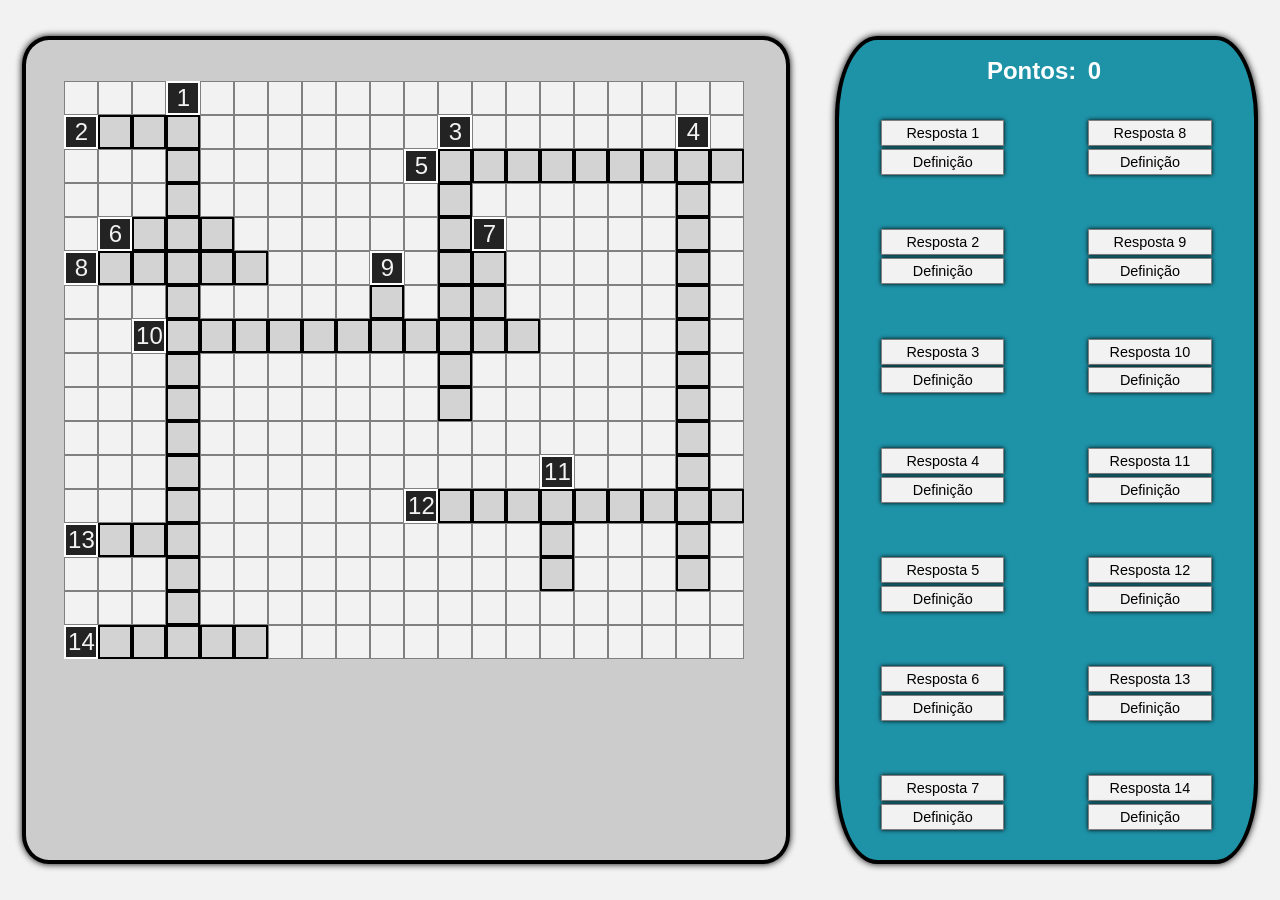
==== index.html @ 20c88618 "alterei o nome do .html" ====
<!DOCTYPE html>
<html lang="pt">

<head>
    <meta charset="UTF-8">
    <meta name="viewport" content="width=device-width, initial-scale=1.0">
    <title>Palavra Cruzada</title>
    <link rel="stylesheet" href="style.css">
</head>

<body>
    <div class="container">
        <div class="cruzada">
            <div class="grid-jogo">
                <div class="vazio"></div>
                <div class="vazio"></div>
                <div class="vazio"></div>
                <div class="numberBOX">1</div>
                <div class="vazio"></div>
                <div class="vazio"></div>
                <div class="vazio"></div>
                <div class="vazio"></div>
                <div class="vazio"></div>
                <div class="vazio"></div>
                <div class="vazio"></div>
                <div class="vazio"></div>
                <div class="vazio"></div>
                <div class="vazio"></div>
                <div class="vazio"></div>
                <div class="vazio"></div>
                <div class="vazio"></div>
                <div class="vazio"></div>
                <div class="vazio"></div>
                <div class="vazio"></div>
                <div class="numberBOX">2</div>
                <input id="RAMletra1" type="text" maxlength="1">
                <input id="RAMletra2" type="text" maxlength="1">
                <input id="RAMletra3" type="text" maxlength="1">
                <!---->
                <div class="vazio"></div>
                <div class="vazio"></div>
                <div class="vazio"></div>
                <div class="vazio"></div>
                <div class="vazio"></div>
                <div class="vazio"></div>
                <div class="vazio"></div>
                <div class="numberBOX">3</div>
                <div class="vazio"></div>
                <div class="vazio"></div>
                <div class="vazio"></div>
                <div class="vazio"></div>
                <div class="vazio"></div>
                <div class="vazio"></div>
                <div class="numberBOX">4</div>
                <div class="vazio"></div>
                <div class="vazio"></div>
                <div class="vazio"></div>
                <div class="vazio"></div>
                <input id="Massaletra2" type="text" maxlength="1">
                <div class="vazio"></div>
                <div class="vazio"></div>
                <div class="vazio"></div>
                <div class="vazio"></div>
                <div class="vazio"></div>
                <div class="vazio"></div>
                <div class="numberBOX">5</div>
                <input id="DualCoreletra1" type="text" maxlength="1">
                <!---->
                <input id="DualCoreletra2" type="text" maxlength="1">
                <input id="DualCoreletra3" type="text" maxlength="1">
                <input id="DualCoreletra4" type="text" maxlength="1">
                <input id="DualCoreletra5" type="text" maxlength="1">
                <input id="DualCoreletra6" type="text" maxlength="1">
                <input id="DualCoreletra7" type="text" maxlength="1">
                <input id="DualCoreletra8" type="text" maxlength="1">
                <!---->
                <input id="DualCoreletra9" type="text" maxlength="1">
                <div class="vazio"></div>
                <div class="vazio"></div>
                <div class="vazio"></div>
                <input id="Massaletra3" type="text" maxlength="1">
                <div class="vazio"></div>
                <div class="vazio"></div>
                <div class="vazio"></div>
                <div class="vazio"></div>
                <div class="vazio"></div>
                <div class="vazio"></div>
                <div class="vazio"></div>
                <input id="DataBusletra2" type="text" maxlength="1">
                <div class="vazio"></div>
                <div class="vazio"></div>
                <div class="vazio"></div>
                <div class="vazio"></div>
                <div class="vazio"></div>
                <div class="vazio"></div>
                <input id="Registradoresletra2" type="text" maxlength="1">
                <div class="vazio"></div>
                <div class="vazio"></div>
                <div class="numberBOX">6</div>
                <input id="ROMletra1" type="text" maxlength="1">
                <input id="ROMletra2" type="text" maxlength="1">
                <!---->
                <input id="ROMletra3" type="text" maxlength="1">
                <div class="vazio"></div>
                <div class="vazio"></div>
                <div class="vazio"></div>
                <div class="vazio"></div>
                <div class="vazio"></div>
                <div class="vazio"></div>
                <input id="DataBusletra3" type="text" maxlength="1">
                <div class="numberBOX">7</div>
                <div class="vazio"></div>
                <div class="vazio"></div>
                <div class="vazio"></div>
                <div class="vazio"></div>
                <div class="vazio"></div>
                <input id="Registradoresletra3" type="text" maxlength="1">
                <div class="vazio"></div>
                <div class="numberBOX">8</div>
                <input type="text" id="EPROMletra1" maxlength="1">
                <input type="text" id="EPROMletra2" maxlength="1">
                <input id="Massaletra5" type="text" maxlength="1">
                <input type="text" id="EPROMletra4" maxlength="1">
                <input type="text" id="EPROMletra5" maxlength="1">
                <div class="vazio"></div>
                <div class="vazio"></div>
                <div class="vazio"></div>
                <div class="numberBOX">9</div>
                <div class="vazio"></div>
                <input id="DataBusletra4" type="text" maxlength="1">
                <input id="CPUletra1" type="text" maxlength="1">
                <div class="vazio"></div>
                <div class="vazio"></div>
                <div class="vazio"></div>
                <div class="vazio"></div>
                <div class="vazio"></div>
                <input id="Registradoresletra4" type="text" maxlength="1">
                <div class="vazio"></div>
                <div class="vazio"></div>
                <div class="vazio"></div>
                <div class="vazio"></div>
                <input id="Massaletra6" type="text" maxlength="1">
                <div class="vazio"></div>
                <div class="vazio"></div>
                <div class="vazio"></div>
                <div class="vazio"></div>
                <div class="vazio"></div>
                <input id="CSletra1" type="text" maxlength="1">
                <div class="vazio"></div>
                <input id="DataBusletra5" type="text" maxlength="1"> <!-- "-" -->
                <input id="CPUletra2" type="text" maxlength="1">
                <div class="vazio"></div>
                <div class="vazio"></div>
                <div class="vazio"></div>
                <div class="vazio"></div>
                <div class="vazio"></div>
                <input id="Registradoresletra5" type="text" maxlength="1">
                <div class="vazio"></div>
                <div class="vazio"></div>
                <div class="vazio"></div>
                <div class="numberBOX">10</div>
                <input id="AddressBusletra1" type="text" maxlength="1">
                <!---->
                <input id="AddressBusletra2" type="text" maxlength="1">
                <input id="AddressBusletra3" type="text" maxlength="1">
                <input id="AddressBusletra4" type="text" maxlength="1">
                <input id="AddressBusletra5" type="text" maxlength="1">
                <input id="AddressBusletra6" type="text" maxlength="1">
                <input id="AddressBusletra7" type="text" maxlength="1">
                <input id="AddressBusletra8" type="text" maxlength="1"> <!-- "-" -->
                <input id="AddressBusletra9" type="text" maxlength="1">
                <!---->
                <input id="CPUletra3" type="text" maxlength="1">
                <!---->
                <input id="AddressBusletra11" type="text" maxlength="1">
                <div class="vazio"></div>
                <div class="vazio"></div>
                <div class="vazio"></div>
                <div class="vazio"></div>
                <input id="Registradoresletra6" type="text" maxlength="1">
                <div class="vazio"></div>
                <div class="vazio"></div>
                <div class="vazio"></div>
                <div class="vazio"></div>
                <input id="Massaletra8" type="text" maxlength="1"> <!-- "-" -->
                <div class="vazio"></div>
                <div class="vazio"></div>
                <div class="vazio"></div>
                <div class="vazio"></div>
                <div class="vazio"></div>
                <div class="vazio"></div>
                <div class="vazio"></div>
                <input id="DataBusletra7" type="text" maxlength="1">
                <div class="vazio"></div>
                <div class="vazio"></div>
                <div class="vazio"></div>
                <div class="vazio"></div>
                <div class="vazio"></div>
                <div class="vazio"></div>
                <input id="Registradoresletra7" type="text" maxlength="1">
                <div class="vazio"></div>
                <div class="vazio"></div>
                <div class="vazio"></div>
                <div class="vazio"></div>
                <input id="Massaletra9" type="text" maxlength="1">
                <div class="vazio"></div>
                <div class="vazio"></div>
                <div class="vazio"></div>
                <div class="vazio"></div>
                <div class="vazio"></div>
                <div class="vazio"></div>
                <div class="vazio"></div>
                <input id="DataBusletra8" type="text" maxlength="1">
                <div class="vazio"></div>
                <div class="vazio"></div>
                <div class="vazio"></div>
                <div class="vazio"></div>
                <div class="vazio"></div>
                <div class="vazio"></div>
                <input id="Registradoresletra8" type="text" maxlength="1">
                <div class="vazio"></div>
                <div class="vazio"></div>
                <div class="vazio"></div>
                <div class="vazio"></div>
                <input id="Massaletra10" type="text" maxlength="1">
                <div class="vazio"></div>
                <div class="vazio"></div>
                <div class="vazio"></div>
                <div class="vazio"></div>
                <div class="vazio"></div>
                <div class="vazio"></div>
                <div class="vazio"></div>
                <div class="vazio"></div>
                <div class="vazio"></div>
                <div class="vazio"></div>
                <div class="vazio"></div>
                <div class="vazio"></div>
                <div class="vazio"></div>
                <div class="vazio"></div>
                <input id="Registradoresletra9" type="text" maxlength="1">
                <div class="vazio"></div>
                <div class="vazio"></div>
                <div class="vazio"></div>
                <div class="vazio"></div>
                <input id="Massaletra11" type="text" maxlength="1"> <!-- "-" -->
                <div class="vazio"></div>
                <div class="vazio"></div>
                <div class="vazio"></div>
                <div class="vazio"></div>
                <div class="vazio"></div>
                <div class="vazio"></div>
                <div class="vazio"></div>
                <div class="vazio"></div>
                <div class="vazio"></div>
                <div class="vazio"></div>
                <div class="numberBOX">11</div>
                <div class="vazio"></div>
                <div class="vazio"></div>
                <div class="vazio"></div>
                <input id="Registradoresletra10" type="text" maxlength="1">
                <div class="vazio"></div>
                <div class="vazio"></div>
                <div class="vazio"></div>
                <div class="vazio"></div>
                <input id="Massaletra12" type="text" maxlength="1">
                <div class="vazio"></div>
                <div class="vazio"></div>
                <div class="vazio"></div>
                <div class="vazio"></div>
                <div class="vazio"></div>
                <div class="vazio"></div>
                <div class="numberBOX">12</div>
                <input id="QuadCoreletra1" type="text" maxlength="1">
                <input id="QuadCoreletra2" type="text" maxlength="1">
                <input id="QuadCoreletra3" type="text" maxlength="1">
                <input id="QuadCoreletra4" type="text" maxlength="1">
                <!---->
                <input id="QuadCoreletra5" type="text" maxlength="1"> <!-- "-" -->
                <input id="QuadCoreletra6" type="text" maxlength="1">
                <input id="QuadCoreletra7" type="text" maxlength="1">
                <input id="QuadCoreletra8" type="text" maxlength="1">
                <!---->
                <input id="QuadCoreletra9" type="text" maxlength="1">
                <div class="numberBOX">13</div>
                <input id="ULAletra1" type="text" maxlength="1">
                <input id="ULAletra2" type="text" maxlength="1">
                <input id="ULAletra3" type="text" maxlength="1">
                <!---->
                <div class="vazio"></div>
                <div class="vazio"></div>
                <div class="vazio"></div>
                <div class="vazio"></div>
                <div class="vazio"></div>
                <div class="vazio"></div>
                <div class="vazio"></div>
                <div class="vazio"></div>
                <div class="vazio"></div>
                <div class="vazio"></div>
                <input id="DMAletra2" type="text" maxlength="1">
                <div class="vazio"></div>
                <div class="vazio"></div>
                <div class="vazio"></div>
                <input id="Registradoresletra12" type="text" maxlength="1">
                <div class="vazio"></div>
                <div class="vazio"></div>
                <div class="vazio"></div>
                <div class="vazio"></div>
                <input id="Massaletra14" type="text" maxlength="1">
                <div class="vazio"></div>
                <div class="vazio"></div>
                <div class="vazio"></div>
                <div class="vazio"></div>
                <div class="vazio"></div>
                <div class="vazio"></div>
                <div class="vazio"></div>
                <div class="vazio"></div>
                <div class="vazio"></div>
                <div class="vazio"></div>
                <input id="DMAletra3" type="text" maxlength="1">
                <div class="vazio"></div>
                <div class="vazio"></div>
                <div class="vazio"></div>
                <input id="Registradoresletra13" type="text" maxlength="1">
                <div class="vazio"></div>
                <div class="vazio"></div>
                <div class="vazio"></div>
                <div class="vazio"></div>
                <input id="Massaletra15" type="text" maxlength="1">
                <div class="vazio"></div>
                <div class="vazio"></div>
                <div class="vazio"></div>
                <div class="vazio"></div>
                <div class="vazio"></div>
                <div class="vazio"></div>
                <div class="vazio"></div>
                <div class="vazio"></div>
                <div class="vazio"></div>
                <div class="vazio"></div>
                <div class="vazio"></div>
                <div class="vazio"></div>
                <div class="vazio"></div>
                <div class="vazio"></div>
                <div class="vazio"></div>
                <div class="vazio"></div>
                <div class="numberBOX">14</div>
                <input id="Flashletra1" type="text" maxlength="1">
                <input id="Flashletra2" type="text" maxlength="1">
                <input id="Flashletra3" type="text" maxlength="1">
                <!---->
                <input id="Flashletra4" type="text" maxlength="1">
                <input id="Flashletra5" type="text" maxlength="1">
                <div class="vazio"></div>
                <div class="vazio"></div>
                <div class="vazio"></div>
                <div class="vazio"></div>
                <div class="vazio"></div>
                <div class="vazio"></div>
                <div class="vazio"></div>
                <div class="vazio"></div>
                <div class="vazio"></div>
                <div class="vazio"></div>
                <div class="vazio"></div>
                <div class="vazio"></div>
                <div class="vazio"></div>
                <div class="vazio"></div>
            </div>
        </div>
        <div class="box2">
            <div class="placar">
                <h1>Pontos: <b id="b_pontos">0</b></h1>
            </div>
            <div class="botoes">
                <div class="coluna">
                    <div class="div_resp">
                        <button onclick="resposta1()">Resposta 1</button>
                        <button onclick="dica1()">Definição</button>
                        </p>
                    </div>
                    <div class="div_resp">
                        <button onclick="resposta2()">Resposta 2</button>
                        <button onclick="dica2()">Definição</button>
                    </div>
                    <div class="div_resp">
                        <button onclick="resposta3()">Resposta 3</button><button onclick="dica3()">Definição</button>
                    </div>
                    <div class="div_resp">
                        <button onclick="resposta4()">Resposta 4</button><button onclick="dica4()">Definição</button>
                    </div>
                    <div class="div_resp">
                        <button onclick="resposta5()">Resposta 5</button><button onclick="dica5()">Definição</button>
                    </div>
                    <div class="div_resp">
                        <button onclick="resposta6()">Resposta 6</button><button onclick="dica6()">Definição</button>
                    </div>
                    <div class="div_resp">
                        <button onclick="resposta7()">Resposta 7</button><button onclick="dica7()">Definição</button>
                    </div>
                </div>

                <div class="coluna">
                    <div class="div_resp">
                        <button onclick="resposta8()">Resposta 8</button><button onclick="dica8()">Definição</button>
                    </div>
                    <div class="div_resp">
                        <button onclick="resposta9()">Resposta 9</button><button onclick="dica9()">Definição</button>
                    </div>
                    <div class="div_resp">
                        <button onclick="resposta10()">Resposta 10</button><button onclick="dica10()">Definição</button>
                    </div>
                    <div class="div_resp">
                        <button onclick="resposta11()">Resposta 11</button><button onclick="dica11()">Definição</button>
                    </div>
                    <div class="div_resp">
                        <button onclick="resposta12()">Resposta 12</button><button onclick="dica12()">Definição</button>
                    </div>
                    <div class="div_resp">
                        <button onclick="resposta13()">Resposta 13</button><button onclick="dica13()">Definição</button>
                    </div>
                    <div class="div_resp">
                        <button onclick="resposta14()">Resposta 14</button><button onclick="dica14()">Definição</button>
                    </div>
                </div>

            </div>

        </div>
    </div>
</body>

</html>
<script src="script.js"></script>
---- style.css ----
* {
    margin: 0;
    padding: 0;
    box-sizing: border-box;
}

body {
    font-size: 24px;
    background-color: #f2f2f2;
    font-family: Arial, Helvetica, sans-serif;
}

.container {
    display: flex;
    justify-content: space-around;
}

.box2 {
    height: 92vh;
    width: 33vw;
    background-color: #1E93A8;
    border: black 0.2em solid;
    margin-top: 4vh;
    border-radius: 10%;
    box-shadow: 0 0 0.3em black;
}

.cruzada {
    display: flex;
    justify-content: center;
    align-items: center;
    margin-top: 4vh;
    height: 92vh;
    width: 60vw;
    background-color: #cccccc;
    border: black 0.2em solid;
    border-radius: 3.5%;
    box-shadow: 0 0 0.3em black;
}

.grid-jogo {
    display: grid;
    height: 90%;
    width: 90%;
    grid-template-columns: repeat(20, 34px);
    grid-template-rows: repeat(20, 34px);
    margin: 1em;
}

.vazio {
    /*height: 30px;
    width: 30px;*/
    background-color: #f2f2f2;
    border: grey 1px solid;
}

.numberBOX {
    background-color: #232323;
    color: #f2f2f2;
    text-align: center;
    /*height: 35px;
    width: 35px;*/
    border: white 2px solid;
    display: flex;
    align-items: center;
    justify-content: center;
}

.numberBOX:hover {
    transform: scale(1.2);
}

/*.input-jogo {
    height: auto;
}*/
input {
    /*height: 35px;
    width: 35px;*/
    background-color: lightgrey;
    color: black;
    text-align: center;
    text-transform: uppercase;
    border: black 2px solid;
    font-size: 0.8em;
}

input:hover {
    background-color: blue;
    color: white;
}

.placar {
    color: white;
    height: 6%;
    margin: 3%;
}

.placar h1,
.placar b {
    padding: 0.2em;
    font-size: 1em;
    text-align: center;
}

.div_resp {
    display: flex;
    flex-direction: column;
    margin: 0.5%;
    width: 95%;
    height: 9%;
}

.botoes {
    display: flex;
    justify-content: space-around;
    flex-direction: row;
    height: 90%;
}

.botoes p {
    font-size: 0.5em;
}

.coluna {
    display: flex;
    flex-direction: column;
    align-items: center;
    width: 32%;
    padding-bottom: 3%;
    padding-top: 1%;
    justify-content: space-between;
}

button {
    font-size: 0.6em;
    margin: 0.1em;
    height: 1.8em;
    padding: 0.15em;
    box-shadow: 0 0 0.3em black;
    background-color: #f2f2f2;
    border: grey 0.005em solid;
}

button:hover {
    color: #f2f2f2;
    background-color: #232323;
    border: white 0.01em solid;
}
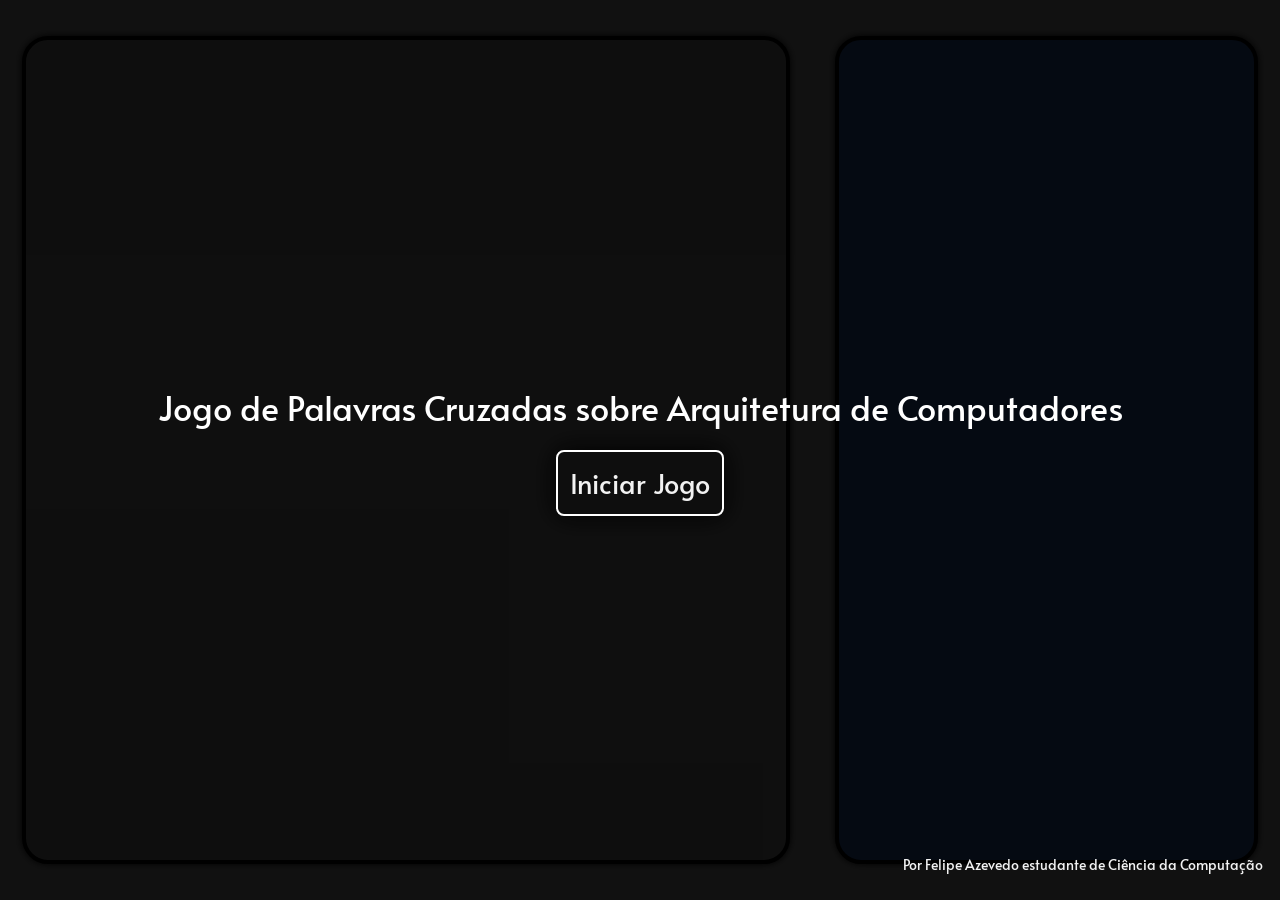
==== commit df2a828c: "add modal, responsive, better css" ====
--- a/index.html
+++ b/index.html
@@ -6,422 +6,26 @@
     <meta name="viewport" content="width=device-width, initial-scale=1.0">
     <title>Palavra Cruzada</title>
     <link rel="stylesheet" href="style.css">
+    <link href="https://fonts.googleapis.com/css2?family=Alata&display=swap" rel="stylesheet">
 </head>
+<script src="play.js"></script>
+<body>
+    <div id="modal">
+        <div class="iniciar">
+            Jogo de Palavras Cruzadas sobre Arquitetura de Computadores
+            
+            <button onclick="playgame()" id="butStart">Iniciar Jogo</button>
+        </div>
+        <footer>Por Felipe Azevedo estudante de Ciência da Computação</footer>
+    </div>
 
-<body>
     <div class="container">
         <div class="cruzada">
-            <div class="grid-jogo">
-                <div class="vazio"></div>
-                <div class="vazio"></div>
-                <div class="vazio"></div>
-                <div class="numberBOX">1</div>
-                <div class="vazio"></div>
-                <div class="vazio"></div>
-                <div class="vazio"></div>
-                <div class="vazio"></div>
-                <div class="vazio"></div>
-                <div class="vazio"></div>
-                <div class="vazio"></div>
-                <div class="vazio"></div>
-                <div class="vazio"></div>
-                <div class="vazio"></div>
-                <div class="vazio"></div>
-                <div class="vazio"></div>
-                <div class="vazio"></div>
-                <div class="vazio"></div>
-                <div class="vazio"></div>
-                <div class="vazio"></div>
-                <div class="numberBOX">2</div>
-                <input id="RAMletra1" type="text" maxlength="1">
-                <input id="RAMletra2" type="text" maxlength="1">
-                <input id="RAMletra3" type="text" maxlength="1">
-                <!---->
-                <div class="vazio"></div>
-                <div class="vazio"></div>
-                <div class="vazio"></div>
-                <div class="vazio"></div>
-                <div class="vazio"></div>
-                <div class="vazio"></div>
-                <div class="vazio"></div>
-                <div class="numberBOX">3</div>
-                <div class="vazio"></div>
-                <div class="vazio"></div>
-                <div class="vazio"></div>
-                <div class="vazio"></div>
-                <div class="vazio"></div>
-                <div class="vazio"></div>
-                <div class="numberBOX">4</div>
-                <div class="vazio"></div>
-                <div class="vazio"></div>
-                <div class="vazio"></div>
-                <div class="vazio"></div>
-                <input id="Massaletra2" type="text" maxlength="1">
-                <div class="vazio"></div>
-                <div class="vazio"></div>
-                <div class="vazio"></div>
-                <div class="vazio"></div>
-                <div class="vazio"></div>
-                <div class="vazio"></div>
-                <div class="numberBOX">5</div>
-                <input id="DualCoreletra1" type="text" maxlength="1">
-                <!---->
-                <input id="DualCoreletra2" type="text" maxlength="1">
-                <input id="DualCoreletra3" type="text" maxlength="1">
-                <input id="DualCoreletra4" type="text" maxlength="1">
-                <input id="DualCoreletra5" type="text" maxlength="1">
-                <input id="DualCoreletra6" type="text" maxlength="1">
-                <input id="DualCoreletra7" type="text" maxlength="1">
-                <input id="DualCoreletra8" type="text" maxlength="1">
-                <!---->
-                <input id="DualCoreletra9" type="text" maxlength="1">
-                <div class="vazio"></div>
-                <div class="vazio"></div>
-                <div class="vazio"></div>
-                <input id="Massaletra3" type="text" maxlength="1">
-                <div class="vazio"></div>
-                <div class="vazio"></div>
-                <div class="vazio"></div>
-                <div class="vazio"></div>
-                <div class="vazio"></div>
-                <div class="vazio"></div>
-                <div class="vazio"></div>
-                <input id="DataBusletra2" type="text" maxlength="1">
-                <div class="vazio"></div>
-                <div class="vazio"></div>
-                <div class="vazio"></div>
-                <div class="vazio"></div>
-                <div class="vazio"></div>
-                <div class="vazio"></div>
-                <input id="Registradoresletra2" type="text" maxlength="1">
-                <div class="vazio"></div>
-                <div class="vazio"></div>
-                <div class="numberBOX">6</div>
-                <input id="ROMletra1" type="text" maxlength="1">
-                <input id="ROMletra2" type="text" maxlength="1">
-                <!---->
-                <input id="ROMletra3" type="text" maxlength="1">
-                <div class="vazio"></div>
-                <div class="vazio"></div>
-                <div class="vazio"></div>
-                <div class="vazio"></div>
-                <div class="vazio"></div>
-                <div class="vazio"></div>
-                <input id="DataBusletra3" type="text" maxlength="1">
-                <div class="numberBOX">7</div>
-                <div class="vazio"></div>
-                <div class="vazio"></div>
-                <div class="vazio"></div>
-                <div class="vazio"></div>
-                <div class="vazio"></div>
-                <input id="Registradoresletra3" type="text" maxlength="1">
-                <div class="vazio"></div>
-                <div class="numberBOX">8</div>
-                <input type="text" id="EPROMletra1" maxlength="1">
-                <input type="text" id="EPROMletra2" maxlength="1">
-                <input id="Massaletra5" type="text" maxlength="1">
-                <input type="text" id="EPROMletra4" maxlength="1">
-                <input type="text" id="EPROMletra5" maxlength="1">
-                <div class="vazio"></div>
-                <div class="vazio"></div>
-                <div class="vazio"></div>
-                <div class="numberBOX">9</div>
-                <div class="vazio"></div>
-                <input id="DataBusletra4" type="text" maxlength="1">
-                <input id="CPUletra1" type="text" maxlength="1">
-                <div class="vazio"></div>
-                <div class="vazio"></div>
-                <div class="vazio"></div>
-                <div class="vazio"></div>
-                <div class="vazio"></div>
-                <input id="Registradoresletra4" type="text" maxlength="1">
-                <div class="vazio"></div>
-                <div class="vazio"></div>
-                <div class="vazio"></div>
-                <div class="vazio"></div>
-                <input id="Massaletra6" type="text" maxlength="1">
-                <div class="vazio"></div>
-                <div class="vazio"></div>
-                <div class="vazio"></div>
-                <div class="vazio"></div>
-                <div class="vazio"></div>
-                <input id="CSletra1" type="text" maxlength="1">
-                <div class="vazio"></div>
-                <input id="DataBusletra5" type="text" maxlength="1"> <!-- "-" -->
-                <input id="CPUletra2" type="text" maxlength="1">
-                <div class="vazio"></div>
-                <div class="vazio"></div>
-                <div class="vazio"></div>
-                <div class="vazio"></div>
-                <div class="vazio"></div>
-                <input id="Registradoresletra5" type="text" maxlength="1">
-                <div class="vazio"></div>
-                <div class="vazio"></div>
-                <div class="vazio"></div>
-                <div class="numberBOX">10</div>
-                <input id="AddressBusletra1" type="text" maxlength="1">
-                <!---->
-                <input id="AddressBusletra2" type="text" maxlength="1">
-                <input id="AddressBusletra3" type="text" maxlength="1">
-                <input id="AddressBusletra4" type="text" maxlength="1">
-                <input id="AddressBusletra5" type="text" maxlength="1">
-                <input id="AddressBusletra6" type="text" maxlength="1">
-                <input id="AddressBusletra7" type="text" maxlength="1">
-                <input id="AddressBusletra8" type="text" maxlength="1"> <!-- "-" -->
-                <input id="AddressBusletra9" type="text" maxlength="1">
-                <!---->
-                <input id="CPUletra3" type="text" maxlength="1">
-                <!---->
-                <input id="AddressBusletra11" type="text" maxlength="1">
-                <div class="vazio"></div>
-                <div class="vazio"></div>
-                <div class="vazio"></div>
-                <div class="vazio"></div>
-                <input id="Registradoresletra6" type="text" maxlength="1">
-                <div class="vazio"></div>
-                <div class="vazio"></div>
-                <div class="vazio"></div>
-                <div class="vazio"></div>
-                <input id="Massaletra8" type="text" maxlength="1"> <!-- "-" -->
-                <div class="vazio"></div>
-                <div class="vazio"></div>
-                <div class="vazio"></div>
-                <div class="vazio"></div>
-                <div class="vazio"></div>
-                <div class="vazio"></div>
-                <div class="vazio"></div>
-                <input id="DataBusletra7" type="text" maxlength="1">
-                <div class="vazio"></div>
-                <div class="vazio"></div>
-                <div class="vazio"></div>
-                <div class="vazio"></div>
-                <div class="vazio"></div>
-                <div class="vazio"></div>
-                <input id="Registradoresletra7" type="text" maxlength="1">
-                <div class="vazio"></div>
-                <div class="vazio"></div>
-                <div class="vazio"></div>
-                <div class="vazio"></div>
-                <input id="Massaletra9" type="text" maxlength="1">
-                <div class="vazio"></div>
-                <div class="vazio"></div>
-                <div class="vazio"></div>
-                <div class="vazio"></div>
-                <div class="vazio"></div>
-                <div class="vazio"></div>
-                <div class="vazio"></div>
-                <input id="DataBusletra8" type="text" maxlength="1">
-                <div class="vazio"></div>
-                <div class="vazio"></div>
-                <div class="vazio"></div>
-                <div class="vazio"></div>
-                <div class="vazio"></div>
-                <div class="vazio"></div>
-                <input id="Registradoresletra8" type="text" maxlength="1">
-                <div class="vazio"></div>
-                <div class="vazio"></div>
-                <div class="vazio"></div>
-                <div class="vazio"></div>
-                <input id="Massaletra10" type="text" maxlength="1">
-                <div class="vazio"></div>
-                <div class="vazio"></div>
-                <div class="vazio"></div>
-                <div class="vazio"></div>
-                <div class="vazio"></div>
-                <div class="vazio"></div>
-                <div class="vazio"></div>
-                <div class="vazio"></div>
-                <div class="vazio"></div>
-                <div class="vazio"></div>
-                <div class="vazio"></div>
-                <div class="vazio"></div>
-                <div class="vazio"></div>
-                <div class="vazio"></div>
-                <input id="Registradoresletra9" type="text" maxlength="1">
-                <div class="vazio"></div>
-                <div class="vazio"></div>
-                <div class="vazio"></div>
-                <div class="vazio"></div>
-                <input id="Massaletra11" type="text" maxlength="1"> <!-- "-" -->
-                <div class="vazio"></div>
-                <div class="vazio"></div>
-                <div class="vazio"></div>
-                <div class="vazio"></div>
-                <div class="vazio"></div>
-                <div class="vazio"></div>
-                <div class="vazio"></div>
-                <div class="vazio"></div>
-                <div class="vazio"></div>
-                <div class="vazio"></div>
-                <div class="numberBOX">11</div>
-                <div class="vazio"></div>
-                <div class="vazio"></div>
-                <div class="vazio"></div>
-                <input id="Registradoresletra10" type="text" maxlength="1">
-                <div class="vazio"></div>
-                <div class="vazio"></div>
-                <div class="vazio"></div>
-                <div class="vazio"></div>
-                <input id="Massaletra12" type="text" maxlength="1">
-                <div class="vazio"></div>
-                <div class="vazio"></div>
-                <div class="vazio"></div>
-                <div class="vazio"></div>
-                <div class="vazio"></div>
-                <div class="vazio"></div>
-                <div class="numberBOX">12</div>
-                <input id="QuadCoreletra1" type="text" maxlength="1">
-                <input id="QuadCoreletra2" type="text" maxlength="1">
-                <input id="QuadCoreletra3" type="text" maxlength="1">
-                <input id="QuadCoreletra4" type="text" maxlength="1">
-                <!---->
-                <input id="QuadCoreletra5" type="text" maxlength="1"> <!-- "-" -->
-                <input id="QuadCoreletra6" type="text" maxlength="1">
-                <input id="QuadCoreletra7" type="text" maxlength="1">
-                <input id="QuadCoreletra8" type="text" maxlength="1">
-                <!---->
-                <input id="QuadCoreletra9" type="text" maxlength="1">
-                <div class="numberBOX">13</div>
-                <input id="ULAletra1" type="text" maxlength="1">
-                <input id="ULAletra2" type="text" maxlength="1">
-                <input id="ULAletra3" type="text" maxlength="1">
-                <!---->
-                <div class="vazio"></div>
-                <div class="vazio"></div>
-                <div class="vazio"></div>
-                <div class="vazio"></div>
-                <div class="vazio"></div>
-                <div class="vazio"></div>
-                <div class="vazio"></div>
-                <div class="vazio"></div>
-                <div class="vazio"></div>
-                <div class="vazio"></div>
-                <input id="DMAletra2" type="text" maxlength="1">
-                <div class="vazio"></div>
-                <div class="vazio"></div>
-                <div class="vazio"></div>
-                <input id="Registradoresletra12" type="text" maxlength="1">
-                <div class="vazio"></div>
-                <div class="vazio"></div>
-                <div class="vazio"></div>
-                <div class="vazio"></div>
-                <input id="Massaletra14" type="text" maxlength="1">
-                <div class="vazio"></div>
-                <div class="vazio"></div>
-                <div class="vazio"></div>
-                <div class="vazio"></div>
-                <div class="vazio"></div>
-                <div class="vazio"></div>
-                <div class="vazio"></div>
-                <div class="vazio"></div>
-                <div class="vazio"></div>
-                <div class="vazio"></div>
-                <input id="DMAletra3" type="text" maxlength="1">
-                <div class="vazio"></div>
-                <div class="vazio"></div>
-                <div class="vazio"></div>
-                <input id="Registradoresletra13" type="text" maxlength="1">
-                <div class="vazio"></div>
-                <div class="vazio"></div>
-                <div class="vazio"></div>
-                <div class="vazio"></div>
-                <input id="Massaletra15" type="text" maxlength="1">
-                <div class="vazio"></div>
-                <div class="vazio"></div>
-                <div class="vazio"></div>
-                <div class="vazio"></div>
-                <div class="vazio"></div>
-                <div class="vazio"></div>
-                <div class="vazio"></div>
-                <div class="vazio"></div>
-                <div class="vazio"></div>
-                <div class="vazio"></div>
-                <div class="vazio"></div>
-                <div class="vazio"></div>
-                <div class="vazio"></div>
-                <div class="vazio"></div>
-                <div class="vazio"></div>
-                <div class="vazio"></div>
-                <div class="numberBOX">14</div>
-                <input id="Flashletra1" type="text" maxlength="1">
-                <input id="Flashletra2" type="text" maxlength="1">
-                <input id="Flashletra3" type="text" maxlength="1">
-                <!---->
-                <input id="Flashletra4" type="text" maxlength="1">
-                <input id="Flashletra5" type="text" maxlength="1">
-                <div class="vazio"></div>
-                <div class="vazio"></div>
-                <div class="vazio"></div>
-                <div class="vazio"></div>
-                <div class="vazio"></div>
-                <div class="vazio"></div>
-                <div class="vazio"></div>
-                <div class="vazio"></div>
-                <div class="vazio"></div>
-                <div class="vazio"></div>
-                <div class="vazio"></div>
-                <div class="vazio"></div>
-                <div class="vazio"></div>
-                <div class="vazio"></div>
+            <div id="gridJogo" class="grid-jogo">
+
             </div>
         </div>
-        <div class="box2">
-            <div class="placar">
-                <h1>Pontos: <b id="b_pontos">0</b></h1>
-            </div>
-            <div class="botoes">
-                <div class="coluna">
-                    <div class="div_resp">
-                        <button onclick="resposta1()">Resposta 1</button>
-                        <button onclick="dica1()">Definição</button>
-                        </p>
-                    </div>
-                    <div class="div_resp">
-                        <button onclick="resposta2()">Resposta 2</button>
-                        <button onclick="dica2()">Definição</button>
-                    </div>
-                    <div class="div_resp">
-                        <button onclick="resposta3()">Resposta 3</button><button onclick="dica3()">Definição</button>
-                    </div>
-                    <div class="div_resp">
-                        <button onclick="resposta4()">Resposta 4</button><button onclick="dica4()">Definição</button>
-                    </div>
-                    <div class="div_resp">
-                        <button onclick="resposta5()">Resposta 5</button><button onclick="dica5()">Definição</button>
-                    </div>
-                    <div class="div_resp">
-                        <button onclick="resposta6()">Resposta 6</button><button onclick="dica6()">Definição</button>
-                    </div>
-                    <div class="div_resp">
-                        <button onclick="resposta7()">Resposta 7</button><button onclick="dica7()">Definição</button>
-                    </div>
-                </div>
-
-                <div class="coluna">
-                    <div class="div_resp">
-                        <button onclick="resposta8()">Resposta 8</button><button onclick="dica8()">Definição</button>
-                    </div>
-                    <div class="div_resp">
-                        <button onclick="resposta9()">Resposta 9</button><button onclick="dica9()">Definição</button>
-                    </div>
-                    <div class="div_resp">
-                        <button onclick="resposta10()">Resposta 10</button><button onclick="dica10()">Definição</button>
-                    </div>
-                    <div class="div_resp">
-                        <button onclick="resposta11()">Resposta 11</button><button onclick="dica11()">Definição</button>
-                    </div>
-                    <div class="div_resp">
-                        <button onclick="resposta12()">Resposta 12</button><button onclick="dica12()">Definição</button>
-                    </div>
-                    <div class="div_resp">
-                        <button onclick="resposta13()">Resposta 13</button><button onclick="dica13()">Definição</button>
-                    </div>
-                    <div class="div_resp">
-                        <button onclick="resposta14()">Resposta 14</button><button onclick="dica14()">Definição</button>
-                    </div>
-                </div>
-
-            </div>
+        <div id="boxPoints" class="box-points">
 
         </div>
     </div>
--- a/style.css
+++ b/style.css
@@ -7,7 +7,13 @@
 body {
     font-size: 24px;
     background-color: #f2f2f2;
-    font-family: Arial, Helvetica, sans-serif;
+}
+
+body,
+input,
+button,
+textarea {
+    font-family: 'Alata', sans-serif;
 }
 
 .container {
@@ -15,13 +21,64 @@
     justify-content: space-around;
 }
 
-.box2 {
+div#modal {
+    background-color: rgba(0,0,0,0.93);
+    height: 100vh;
+    width: 100vw;
+    position: fixed;
+    z-index: 1;
+}
+
+.iniciar {
+    height: 100%;
+    display: flex;
+    flex-direction: column;
+    justify-content: center;
+    align-items: center;
+    color: #fff;
+    font-size: 1.4em;
+}
+
+.iniciar button {
+    margin-top: 20px;
+    padding: 12px;
+    width: auto;
+    box-shadow: 0 0 1em black;
+    background-color: #0e0e0e;
+    border: #fff 0.1em solid;
+    color: #f2f2f2;
+    border-radius: 8px;
+    outline: none;
+    font-size: 0.8em;
+    transition: 0.3s;
+    cursor: pointer;
+}
+
+.iniciar button:hover,
+.iniciar button:focus {
+    transform: scale(0.95);
+}
+.iniciar button:active {
+    transform: scale(0.9);
+}
+
+#modal footer {
+    position: fixed;
+    z-index: 1;
+    top: 93vh;
+    right: 0;
+    padding: 1.2em;
+    color: #f2f2f2;
+    font-size: 0.6em;
+}
+
+.box-points {
     height: 92vh;
     width: 33vw;
-    background-color: #1E93A8;
+    background-color: #48f;
     border: black 0.2em solid;
     margin-top: 4vh;
-    border-radius: 10%;
+    border-radius: 26px;
     box-shadow: 0 0 0.3em black;
 }
 
@@ -34,7 +91,7 @@
     width: 60vw;
     background-color: #cccccc;
     border: black 0.2em solid;
-    border-radius: 3.5%;
+    border-radius: 26px;
     box-shadow: 0 0 0.3em black;
 }
 
@@ -48,9 +105,7 @@
 }
 
 .vazio {
-    /*height: 30px;
-    width: 30px;*/
-    background-color: #f2f2f2;
+    background-color: #fff;
     border: grey 1px solid;
 }
 
@@ -58,35 +113,35 @@
     background-color: #232323;
     color: #f2f2f2;
     text-align: center;
-    /*height: 35px;
-    width: 35px;*/
     border: white 2px solid;
     display: flex;
     align-items: center;
     justify-content: center;
+    cursor: default;
 }
 
 .numberBOX:hover {
     transform: scale(1.2);
 }
 
-/*.input-jogo {
-    height: auto;
-}*/
 input {
-    /*height: 35px;
-    width: 35px;*/
     background-color: lightgrey;
     color: black;
     text-align: center;
     text-transform: uppercase;
     border: black 2px solid;
     font-size: 0.8em;
+    outline: 0;
 }
 
 input:hover {
-    background-color: blue;
+    background-color: #48f;
     color: white;
+}
+
+input:focus,
+input:active {
+    border: #36f 3px groove;
 }
 
 .placar {
@@ -105,7 +160,7 @@
 .div_resp {
     display: flex;
     flex-direction: column;
-    margin: 0.5%;
+    margin: 11%;
     width: 95%;
     height: 9%;
 }
@@ -131,7 +186,7 @@
     justify-content: space-between;
 }
 
-button {
+.box-points button {
     font-size: 0.6em;
     margin: 0.1em;
     height: 1.8em;
@@ -139,10 +194,18 @@
     box-shadow: 0 0 0.3em black;
     background-color: #f2f2f2;
     border: grey 0.005em solid;
-}
-
-button:hover {
+    cursor: pointer;
+    border-radius: 6px;
+    outline: 0;
+    transition: 0.1s;
+}
+
+.box-points button:hover {
     color: #f2f2f2;
     background-color: #232323;
     border: white 0.01em solid;
-}+}
+
+.box-points button:active {
+    transform: scale(0.95);
+}
